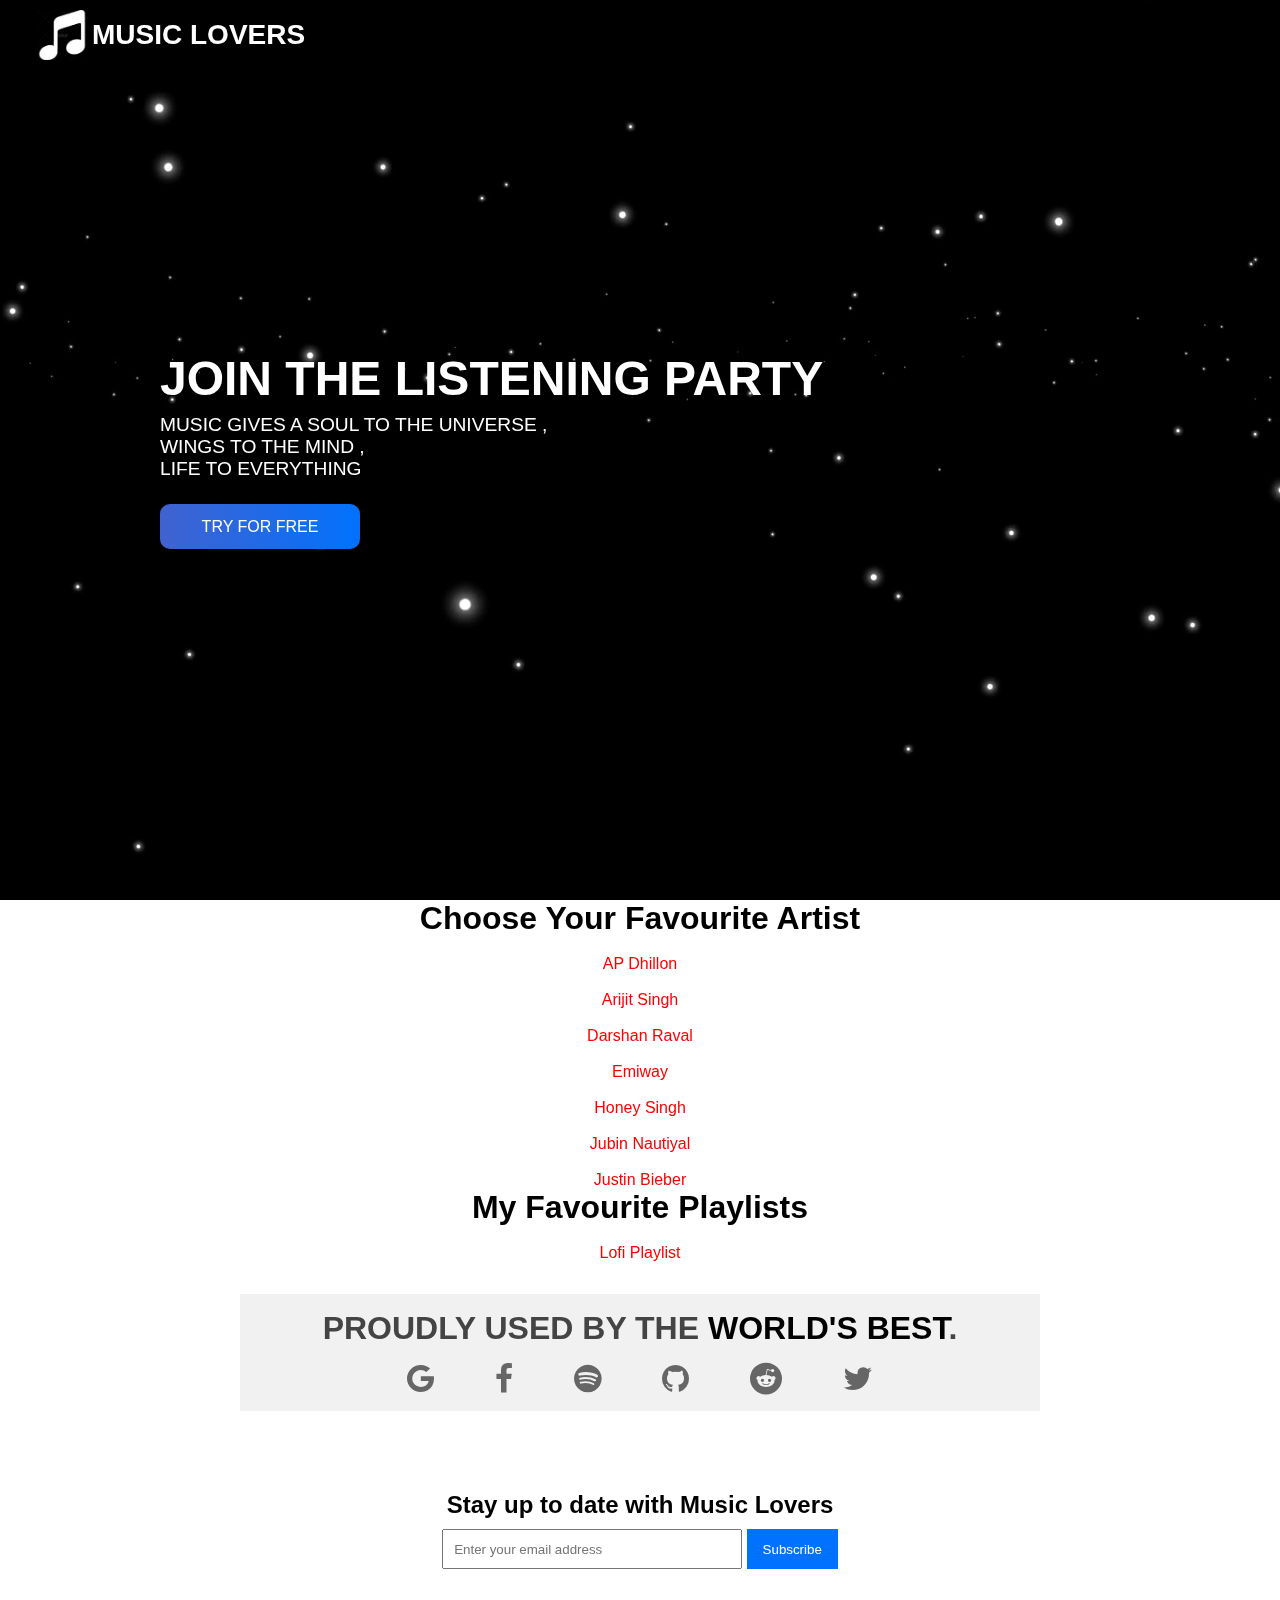
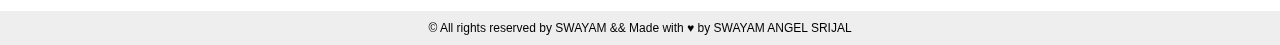
==== index.html @ a6e25db4 "Update index.html" ====
<!DOCTYPE html>
<html lang="en">
  <head>
    <meta charset="UTF-8" />
    <meta http-equiv="X-UA-Compatible" content="IE=edge" />
    <meta name="viewport" content="width=device-width, initial-scale=1.0" />
    <link
      rel="shortcut icon"
      href="./images/lala.png"
      type="image/x-icon"
    />
    <link
      rel="stylesheet"
      href="https://cdnjs.cloudflare.com/ajax/libs/font-awesome/4.7.0/css/font-awesome.css"
      integrity="sha512-5A8nwdMOWrSz20fDsjczgUidUBR8liPYU+WymTZP1lmY9G6Oc7HlZv156XqnsgNUzTyMefFTcsFH/tnJE/+xBg=="
      crossorigin="anonymous"
      referrerpolicy="no-referrer"
    />
    <link rel="stylesheet" href="./styles/common.css" />
    <link rel="stylesheet" href="./styles/index.css" />
    <link rel="stylesheet" href="./styles/navbar.css" />
    
    
    <title>MUSIC LOVERS</title>
  </head>
 <style>
  .im{
    filter: brightness(150%);
  }
 </style>
  <body>
    <button onclick="topFunction()" id="myBtn" title="Go to top">Top</button>
    
    <section class="home-main">
      <video autoplay muted loop play-inlinks id="myVideo">
        <source src="sb.mp4" type="video/mp4">
      </video>
      <nav>
        <div class="brand">
          <img src="./images/lala.png" alt="hosting" class="im"/>
          <a href="/">MUSIC LOVERS</a>
        </div>

     


      <div class="main-content">
        <h1>JOIN THE LISTENING PARTY</h1>
        <p>
          MUSIC GIVES A SOUL TO THE UNIVERSE , <br> WINGS TO THE MIND , <br> LIFE TO EVERYTHING
        </p>

        <a href="#links" class="gradient-btn">Try for free</a>
      </div>
    </section>
    <section class="link-main" id="links">
      <center class="naam">Choose Your Favourite <span>Artist</span></center>

      <center>
        <br />
        <li>
          <a href="./Artists/AP_Dhillon.html" class="links">AP Dhillon</a>
        </li>
      </center>
      <center>
        <br />
        <li><a href="./Artists/Arijit.html" class="links">Arijit Singh</a></li>
      </center>
      <center>
        <br />
        <li>
          <a href="./Artists/Darshan_Raval.html" class="links">Darshan Raval</a>
        </li>
      </center>
      <center>
        <br />
        <li><a href="./Artists/Emiway.html" class="links">Emiway</a></li>
      </center>
      <center>
        <br />
        <li>
          <a href="./HONEY SINGH/Honey_Singh.html" class="links">Honey Singh</a>
        </li>
      </center>
      <center>
        <br />
        <li>
          <a href="./Artists/Jubin_Nautiyal.html" class="links"
            >Jubin Nautiyal</a
          >
        </li>
      </center>
      <center>
        <br />
        <li>
          <a href="./Artists/Justin_Bieber.html" class="links">Justin Bieber</a>
        </li>
      </center>
      <center class="naam">My Favourite Playlists</center>
      <center>
        <br />
        <li>
          <a
            href="https://swayam0000000000000001.on.drv.tw/music_player/"
            class="links"
            >Lofi Playlist</a
          >
        </li>
      </center>
    </section>

    <section class="about">
      <div class="about-companies">
        <h1>Proudly used by the <span> world's best</span>.</h1>
        <div class="company-logos">
          <i class="fa fa-google"></i>
          <i class="fa fa-facebook"></i>
          <i class="fa fa-spotify"></i>
          <i class="fa fa-github"></i>
          <i class="fa fa-reddit"></i>
          <i class="fa fa-twitter"></i>
        </div>
      </div>
    </section>

    <div class="subscribe">
      <h2>Stay up to date with Music Lovers</h2>
      <form
        action="https://formsubmit.co/3c8b0efbdd8eccc2a6cbbbf3edbfd0a6 "
        method="POST"
        class="subscribe-box"
      >
        <input
          required
          type="email"
          name="subscription_email"
          placeholder="Enter your email address"
        />
        <button>Subscribe</button>
      </form>
    </div>

    <div class="copyright">
      &copy; All rights reserved by SWAYAM && Made with &hearts; by SWAYAM ANGEL SRIJAL
    </div>

    <script src="./js/navbar.js"></script>
      
  </body>
</html>
---- styles/common.css ----
*{
    margin:0;
    padding:0;
    box-sizing: border-box;
    font-family: -apple-system, BlinkMacSystemFont, 'Segoe UI', Roboto, Oxygen, Ubuntu, Cantarell, 'Open Sans', 'Helvetica Neue', sans-serif;
    scroll-behavior: smooth;
}

body{
    min-height: 100vh;
}

.copyright{
    text-align: center;
    background-color: #eee;
    padding: 10px;
    font-size: .75rem;
}
---- styles/index.css ----
.home-main {
  
  min-height: 100vh;
}
#myVideo {
  position: absolute;
  right: 0;
  bottom: 0;
  z-index: -1;
}
#myBtn {
  display: none; /* Hidden by default */
  position: fixed; /* Fixed/sticky position */
  bottom: 20px; /* Place the button at the bottom of the page */
  right: 30px; /* Place the button 30px from the right */
  z-index: 99; /* Make sure it does not overlap */
  border: none; /* Remove borders */
  outline: none; /* Remove outline */
  background-color: red; /* Set a background color */
  color: white; /* Text color */
  cursor: pointer; /* Add a mouse pointer on hover */
  padding: 15px; /* Some padding */
  border-radius: 10px; /* Rounded corners */
  font-size: 18px; /* Increase font size */
}

#myBtn:hover {
  background-color: #555; /* Add a dark-grey background on hover */
}
.brand{
  color: #fff;
  position: absolute;
}

.main-content {
  color: #fff;
  position: absolute;
  top: 50%;
  left: 50%;
  transform: translate(-50%, -50%);
  width: 75%;
}

.main-content h1 {
  font-size: 3rem;
  color: #fff;
}

.main-content p {
  font-size: 1.2rem;
  margin: 0.5rem 0;
}
.naam{
  font-size: 2rem;
  font-weight: bold;
}
.links{
  align-items: center;
  color: red;
  text-decoration: none;
}
.links:hover{
  color: #3b74bbc9;
  text-decoration: underline #4162cf;
  
}

.gradient-btn {
  display: grid;
  place-items: center;
  text-decoration: none;
  color: #fff;
  background-image: linear-gradient(
    to right,
    #4162cf 0%,
    #0072ff 51%,
    #4162cf 100%
  );
  border-radius: 10px;
  background-size: 200% auto;
  transition: 0.3s ease-in-out;
}

.main-content .gradient-btn {
  width: 200px;
  height: 45px;
  margin-top: 1.5rem;
  text-transform: uppercase;
}
.names{
  place-items: left;
}

.gradient-btn:hover {
  background-position: right center;
}

@media screen and (max-width: 600px) {
  .main-content h1 {
    font-size: 2.25rem;
  }

  .main-content p {
    font-size: 1rem;
  }

  .gradient-btn {
    width: 175px;
    height: 40px;
    font-size: 0.8rem;
  }
}

.about {
  padding: 1rem;
  text-align: center;
}

.about > h1 {
  font-size: 3rem;
  margin: 1rem 0;
}

.about-sub {
  display: flex;
  max-width: 800px;
  margin: 1rem auto;
  text-align: left;
}

.about-sub > img {
  max-height: 250px;
  width: 300px;
  max-width: 90%;
  animation: animateimage 1s linear;
}

@keyframes animateimage {
  from {
    transform: translateY(-15px);
    opacity: 0.5;
  }
  to {
    transform: translateY(0);
    opacity: 1;
  }
}

.about-sub .sub-sub-about {
  padding: 1rem;
  animation: animatetext 0.5s linear;
}

@keyframes animatetext {
  from {
    transform: translateY(15px);
    opacity: 0.5;
  }
  to {
    transform: translateY(0);
    opacity: 1;
  }
}

.about-sub .sub-sub-about p {
  font-size: 14px;
}

.about-sub .gradient-btn .links{
  width: 100px;
  margin-top: 5px;
  height: 30px;
  font-size: 12px;
}

@media screen and (max-width: 600px) {
  .about-sub {
    flex-direction: column;
  }

  .about-sub:nth-child(3) {
    flex-direction: column-reverse;
  }
}

.about-companies{
    max-width: 800px;
    width: 90%;
    background-color: #f1f1f1;
    padding: 1rem .5rem;
    margin:1rem auto;
}

.about-companies h1{
    font-size: 2rem;
    color: #444;
    text-transform: uppercase;
    margin-bottom: 1rem;
}

.about-companies h1 span{
    color: #000;
}

.about-companies .company-logos{
    display: flex;
    justify-content: space-evenly;
    color: #666;
    font-size: 2rem;
    transition: .3s ease-in;
    max-width: 75%;
    margin: 0pc auto;
}

.about-companies .company-logos .fa:hover{
    color: #000;
}

@media screen and (max-width:750px) {
    .about-companies h1{
        font-size: 1.5rem;
    }
}

@media screen and (max-width:600px) {
    .about-companies h1{
        font-size: 1.2rem;
    }

    .about-companies .company-logos{
        font-size: 1rem;
    }
}

.subscribe{
    text-align: center;
    padding: 3rem 2rem 2rem 2rem;
}

.subscribe-box{
    padding: 10px;
}

.subscribe-box input{
    max-width: 300px;
    width: 65%;
    padding: 5px 10px;
    height: 40px;
}

.subscribe-box button{
    border: none;
    background-color: #0072ff;
    height: 40px;
    padding: 0 1rem;
    color: #fff;
}
---- styles/navbar.css ----
nav{
    height: 70px;
    display: flex;
    align-items: center;
    justify-content: space-between;
    padding: 0 2rem;
}
nav .links{
    display: flex;
    align-items: center;
}
nav .brand{
    display: flex;
    align-items: center;
}

nav .brand img{
    height: 50px;
    margin: 0 5px;
}

nav .brand a{
    color: #fff;
    text-decoration: none;
    font-size: 1.75rem;
    font-weight: bold;
}

nav ul{
    display: flex;
}

nav ul li{
    list-style: none;
    margin: 0 10px;
}

nav ul li a{
    text-decoration: none;
    color: #ddd;
    padding: 5px;
    transition: .3s ease;
    position: relative;
}

nav ul li a:hover{
    color: #fff;
}

nav ul li a::after{
    content: '';
    width: 100%;
    height: 3px;
    background: #fff;
    position: absolute;
    bottom: 0;
    left:0;
    transform: scaleX(0);
    transform-origin: left;
    transition: .3s ease-in-out;
}

nav ul li a:hover::after{
    transform: scaleX(1);
}

nav .fa{
    color:#fff;
    font-size: 2rem;
    display: none;
}

@media screen and (max-width:600px) {

    nav .fa{
        display: block;
    }

    nav ul .fa{
        margin-bottom: 30px;
    }

    nav .brand img{
        height: 40px;
    }

    nav .brand a{
        font-size: 1.2rem;
    }
    nav ul{
        flex-direction: column;
        position: absolute;
        top:0;
        right:0;
        width:35%;
        background-color: red;
        padding:10px;
        height: 100vh;
        z-index: 99;
        transform: scaleX(0);
        transition: .1s ease-in;
        transform-origin: right;
    }
    
    nav ul.menu{
        transform: scaleX(1);
    }

    nav ul li {
        margin-top:10px;
    }

    nav ul li a{
        font-size: 1rem;
        font-weight: bold;
    }
}
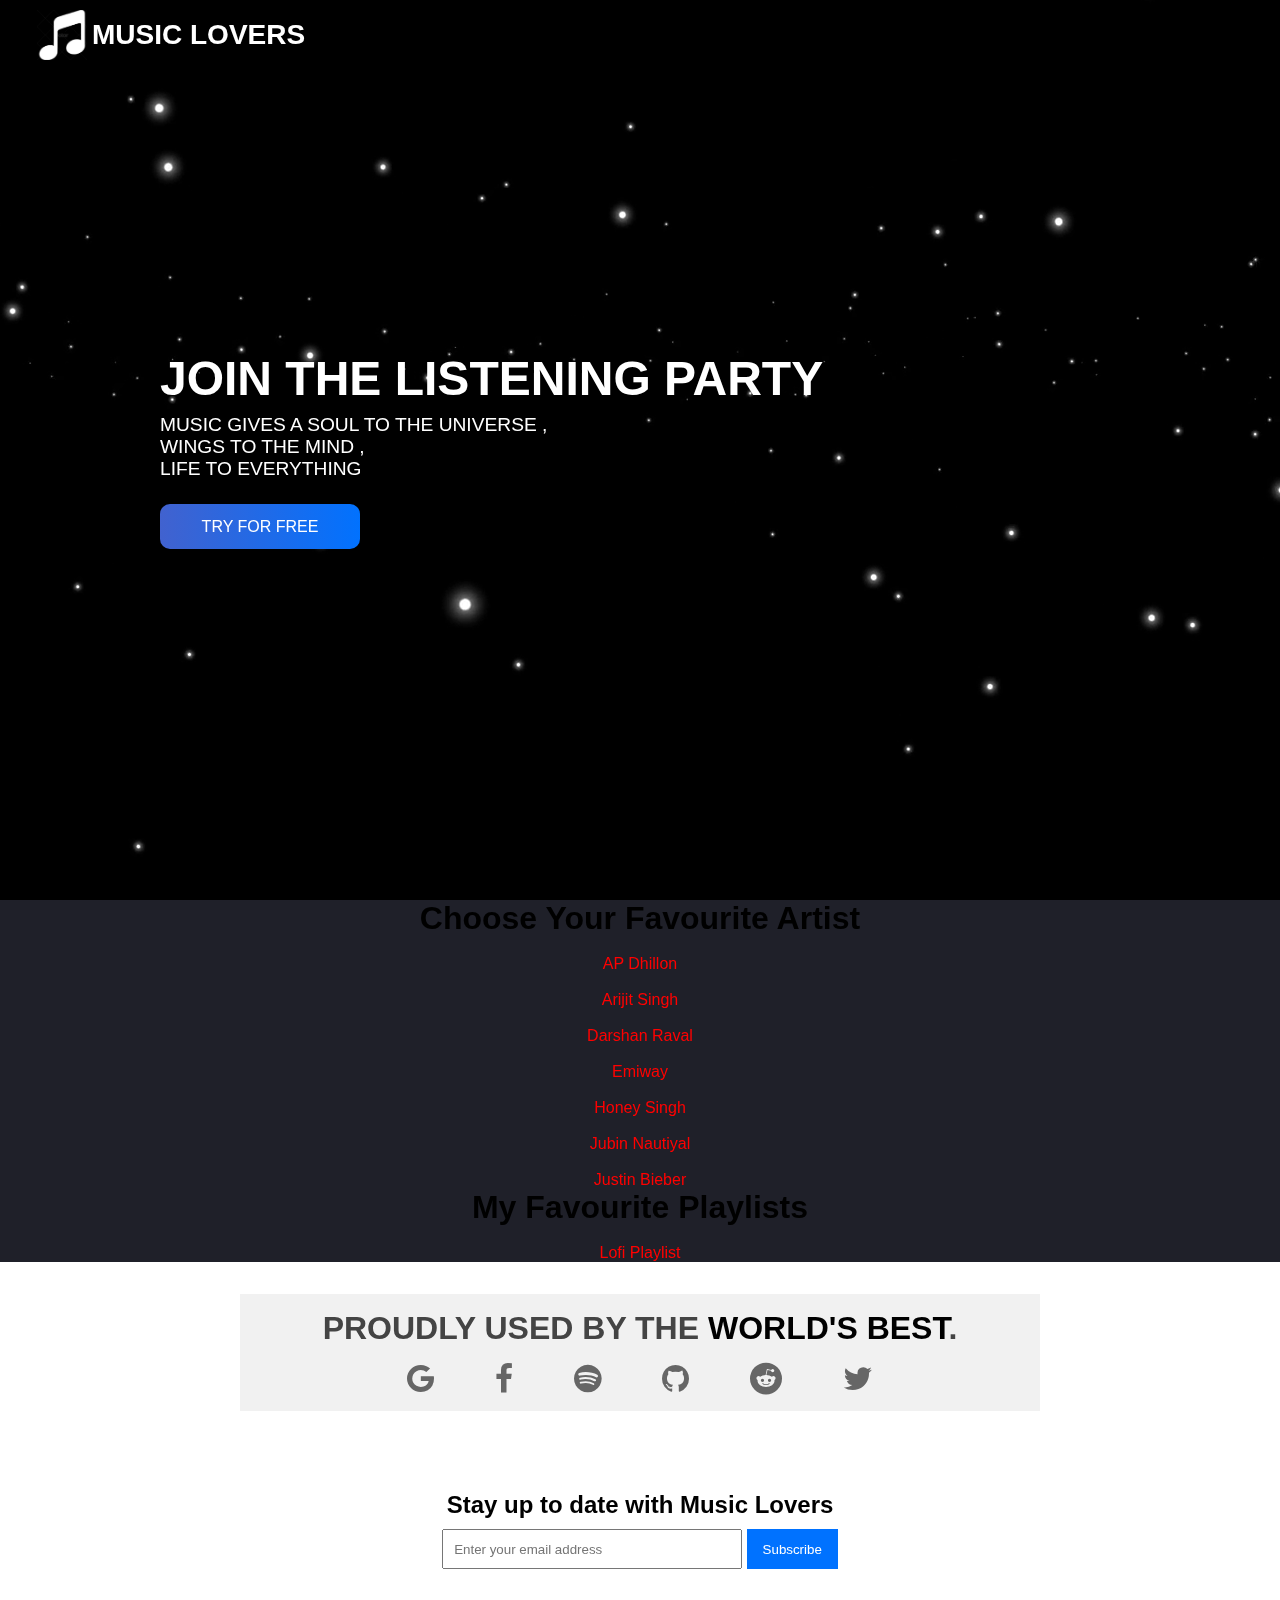
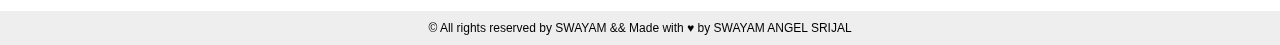
==== commit 5ba62f8a: "Update index.html" ====
--- a/index.html
+++ b/index.html
@@ -53,7 +53,7 @@
         <a href="#links" class="gradient-btn">Try for free</a>
       </div>
     </section>
-    <section class="link-main" id="links">
+    <section class="link-main" id="links1">
       <center class="naam">Choose Your Favourite <span>Artist</span></center>
 
       <center>
--- a/styles/index.css
+++ b/styles/index.css
@@ -54,6 +54,7 @@
 .naam{
   font-size: 2rem;
   font-weight: bold;
+ 
 }
 .links{
   align-items: center;
@@ -64,6 +65,9 @@
   color: #3b74bbc9;
   text-decoration: underline #4162cf;
   
+}
+.link-main{
+  background-color: #1f2029; 
 }
 
 .gradient-btn {
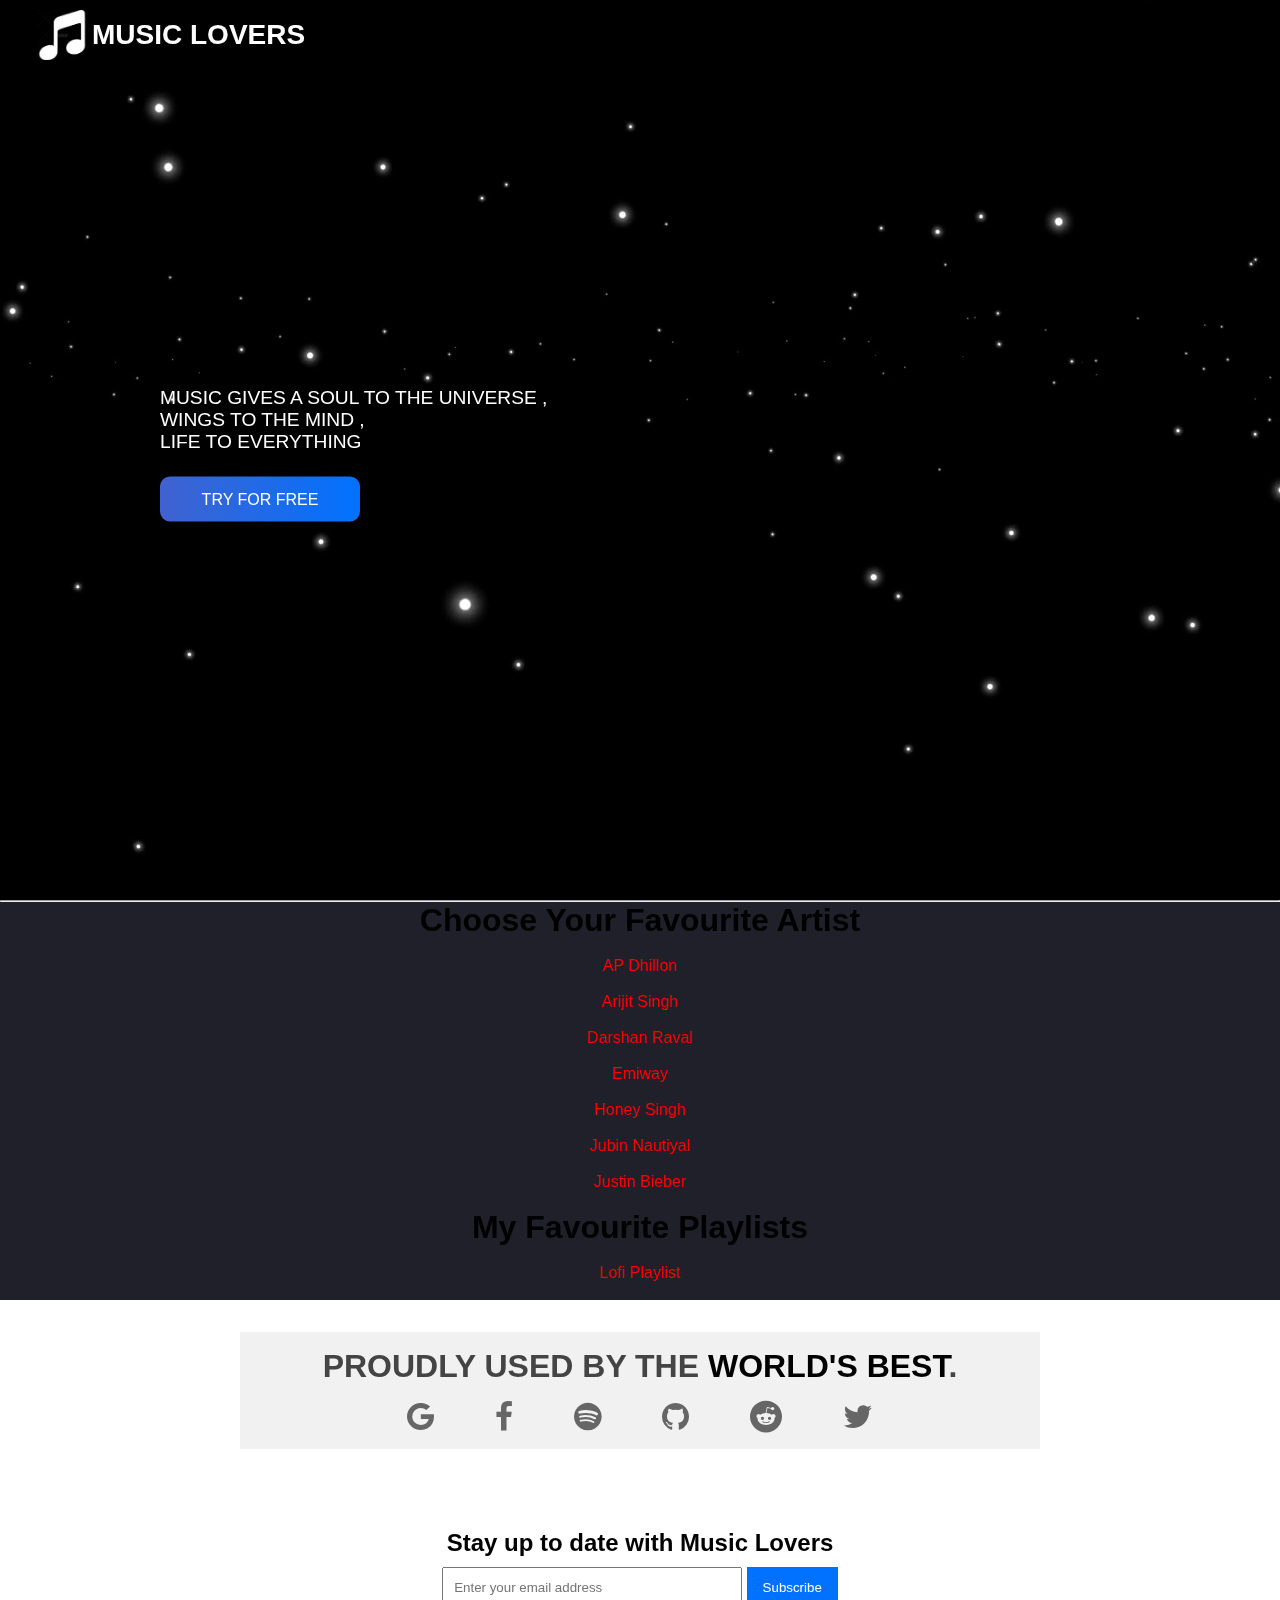
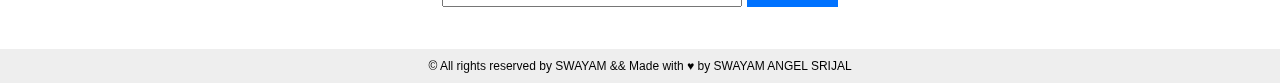
==== commit e05442fa: "Update index.html" ====
--- a/index.html
+++ b/index.html
@@ -1,150 +1,161 @@
 <!DOCTYPE html>
 <html lang="en">
-  <head>
-    <meta charset="UTF-8" />
-    <meta http-equiv="X-UA-Compatible" content="IE=edge" />
-    <meta name="viewport" content="width=device-width, initial-scale=1.0" />
-    <link
-      rel="shortcut icon"
-      href="./images/lala.png"
-      type="image/x-icon"
-    />
-    <link
-      rel="stylesheet"
-      href="https://cdnjs.cloudflare.com/ajax/libs/font-awesome/4.7.0/css/font-awesome.css"
-      integrity="sha512-5A8nwdMOWrSz20fDsjczgUidUBR8liPYU+WymTZP1lmY9G6Oc7HlZv156XqnsgNUzTyMefFTcsFH/tnJE/+xBg=="
-      crossorigin="anonymous"
-      referrerpolicy="no-referrer"
-    />
-    <link rel="stylesheet" href="./styles/common.css" />
-    <link rel="stylesheet" href="./styles/index.css" />
-    <link rel="stylesheet" href="./styles/navbar.css" />
-    
-    
-    <title>MUSIC LOVERS</title>
-  </head>
- <style>
-  .im{
+
+<head>
+  <meta charset="UTF-8" />
+  <meta http-equiv="X-UA-Compatible" content="IE=edge" />
+  <meta name="viewport" content="width=device-width, initial-scale=1.0" />
+  <link rel="shortcut icon" href="./images/lala.png" type="image/x-icon" />
+  <link href="https://fonts.googleapis.com/css?family=Barlow+Condensed|Barlow:600|Rasa:300,500" rel="stylesheet">
+  <link rel="stylesheet" href="https://cdnjs.cloudflare.com/ajax/libs/font-awesome/4.7.0/css/font-awesome.css"
+    integrity="sha512-5A8nwdMOWrSz20fDsjczgUidUBR8liPYU+WymTZP1lmY9G6Oc7HlZv156XqnsgNUzTyMefFTcsFH/tnJE/+xBg=="
+    crossorigin="anonymous" referrerpolicy="no-referrer" />
+  <link rel="stylesheet" href="./styles/common.css" />
+  <link rel="stylesheet" href="./styles/index.css" />
+  <link rel="stylesheet" href="./styles/navbar.css" />
+
+
+  <title>MUSIC LOVERS</title>
+</head>
+<style>
+  .im {
     filter: brightness(150%);
   }
- </style>
-  <body>
-    <button onclick="topFunction()" id="myBtn" title="Go to top">Top</button>
-    
-    <section class="home-main">
-      <video autoplay muted loop play-inlinks id="myVideo">
-        <source src="sb.mp4" type="video/mp4">
-      </video>
-      <nav>
-        <div class="brand">
-          <img src="./images/lala.png" alt="hosting" class="im"/>
-          <a href="/">MUSIC LOVERS</a>
-        </div>
+</style>
 
-     
+<body>
+  <button onclick="topFunction()" id="myBtn" title="Go to top">Top</button>
+
+  <section class="home-main">
+    <video autoplay muted loop play-inlinks id="myVideo">
+      <source src="sb.mp4" type="video/mp4">
+    </video>
+    <nav>
+      <div class="brand">
+        <img src="./images/lala.png" alt="hosting" class="im" />
+        <a href="/">MUSIC LOVERS</a>
+      </div>
 
 
+
+      <div class="waviy">
+        <span style="--i:1">J</span>
+        <span style="--i:2">O</span>
+        <span style="--i:3">I</span>
+        <span style="--i:4">N</span>
+        <span style="--i:5"> </span>
+        <span style="--i:6">T</span>
+        <span style="--i:7">H</span>
+        <span style="--i:8">E</span>
+        <span style="--i:9"> </span>
+        <span style="--i:10">L</span>
+        <span style="--i:11">I</span>
+        <span style="--i:12">S</span>
+        <span style="--i:13">T</span>
+        <span style="--i:14">E</span>
+        <span style="--i:15">N</span>
+        <span style="--i:16">I</span>
+        <span style="--i:17">N</span>
+        <span style="--i:18">G</span>
+        <span style="--i:19"> </span>
+        <span style="--i:20">P</span>
+        <span style="--i:21">A</span>
+        <span style="--i:22">R</span>
+        <span style="--i:23">T</span>
+        <span style="--i:24">Y</span>
+      </div>
       <div class="main-content">
-        <h1>JOIN THE LISTENING PARTY</h1>
+        
         <p>
           MUSIC GIVES A SOUL TO THE UNIVERSE , <br> WINGS TO THE MIND , <br> LIFE TO EVERYTHING
         </p>
 
-        <a href="#links" class="gradient-btn">Try for free</a>
+        <a href="#links1" class="gradient-btn">Try for free</a>
       </div>
-    </section>
-    <section class="link-main" id="links1">
-      <center class="naam">Choose Your Favourite <span>Artist</span></center>
+  </section>
+  <hr class="nn">
+  <section class="link-main" id="links1">
+    <center class="naam">Choose Your Favourite <span>Artist</span></center>
 
-      <center>
-        <br />
-        <li>
-          <a href="./Artists/AP_Dhillon.html" class="links">AP Dhillon</a>
-        </li>
-      </center>
-      <center>
-        <br />
-        <li><a href="./Artists/Arijit.html" class="links">Arijit Singh</a></li>
-      </center>
-      <center>
-        <br />
-        <li>
-          <a href="./Artists/Darshan_Raval.html" class="links">Darshan Raval</a>
-        </li>
-      </center>
-      <center>
-        <br />
-        <li><a href="./Artists/Emiway.html" class="links">Emiway</a></li>
-      </center>
-      <center>
-        <br />
-        <li>
-          <a href="./HONEY SINGH/Honey_Singh.html" class="links">Honey Singh</a>
-        </li>
-      </center>
-      <center>
-        <br />
-        <li>
-          <a href="./Artists/Jubin_Nautiyal.html" class="links"
-            >Jubin Nautiyal</a
-          >
-        </li>
-      </center>
-      <center>
-        <br />
-        <li>
-          <a href="./Artists/Justin_Bieber.html" class="links">Justin Bieber</a>
-        </li>
-      </center>
-      <center class="naam">My Favourite Playlists</center>
-      <center>
-        <br />
-        <li>
-          <a
-            href="https://swayam0000000000000001.on.drv.tw/music_player/"
-            class="links"
-            >Lofi Playlist</a
-          >
-        </li>
-      </center>
-    </section>
+    <center>
+      <br>
 
-    <section class="about">
-      <div class="about-companies">
-        <h1>Proudly used by the <span> world's best</span>.</h1>
-        <div class="company-logos">
-          <i class="fa fa-google"></i>
-          <i class="fa fa-facebook"></i>
-          <i class="fa fa-spotify"></i>
-          <i class="fa fa-github"></i>
-          <i class="fa fa-reddit"></i>
-          <i class="fa fa-twitter"></i>
-        </div>
+      <a href="./Artists/AP_Dhillon.html" class="links">AP Dhillon</a>
+
+    </center>
+    <center>
+      <br>
+      <a href="./Artists/Arijit.html" class="links">Arijit Singh</a>
+    </center>
+    <center>
+      <br>
+
+      <a href="./Artists/Darshan_Raval.html" class="links">Darshan Raval</a>
+
+    </center>
+    <center>
+      <br>
+      <a href="./Artists/Emiway.html" class="links">Emiway</a>
+    </center>
+    <center>
+      <br>
+
+      <a href="./HONEY SINGH/Honey_Singh.html" class="links">Honey Singh</a>
+
+    </center>
+    <center>
+      <br>
+
+      <a href="./Artists/Jubin_Nautiyal.html" class="links">Jubin Nautiyal</a>
+
+    </center>
+    <center>
+      <br>
+
+      <a href="./Artists/Justin_Bieber.html" class="links">Justin Bieber</a>
+      <br>
+
+    </center>
+    <br>
+    <center class="naam">My Favourite Playlists</center>
+    <center>
+      <br>
+      <a href="https://swayam0000000000000001.on.drv.tw/music_player/" class="links">Lofi Playlist<br></a>
+    
+    <br>
+    
+    </center>
+  </section>
+
+
+  <section class="about">
+    <div class="about-companies">
+      <h1>Proudly used by the <span> world's best</span>.</h1>
+      <div class="company-logos">
+        <i class="fa fa-google"></i>
+        <i class="fa fa-facebook"></i>
+        <i class="fa fa-spotify"></i>
+        <i class="fa fa-github"></i>
+        <i class="fa fa-reddit"></i>
+        <i class="fa fa-twitter"></i>
       </div>
-    </section>
+    </div>
+  </section>
 
-    <div class="subscribe">
-      <h2>Stay up to date with Music Lovers</h2>
-      <form
-        action="https://formsubmit.co/3c8b0efbdd8eccc2a6cbbbf3edbfd0a6 "
-        method="POST"
-        class="subscribe-box"
-      >
-        <input
-          required
-          type="email"
-          name="subscription_email"
-          placeholder="Enter your email address"
-        />
-        <button>Subscribe</button>
-      </form>
-    </div>
+  <div class="subscribe">
+    <h2>Stay up to date with Music Lovers</h2>
+    <form action="https://formsubmit.co/3c8b0efbdd8eccc2a6cbbbf3edbfd0a6 " method="POST" class="subscribe-box">
+      <input required type="email" name="subscription_email" placeholder="Enter your email address" />
+      <button>Subscribe</button>
+    </form>
+  </div>
 
-    <div class="copyright">
-      &copy; All rights reserved by SWAYAM && Made with &hearts; by SWAYAM ANGEL SRIJAL
-    </div>
+  <div class="copyright">
+    &copy; All rights reserved by SWAYAM && Made with &hearts; by SWAYAM ANGEL SRIJAL
+  </div>
 
-    <script src="./js/navbar.js"></script>
-      
-  </body>
+  <script src="./js/navbar.js"></script>
+
+</body>
+
 </html>
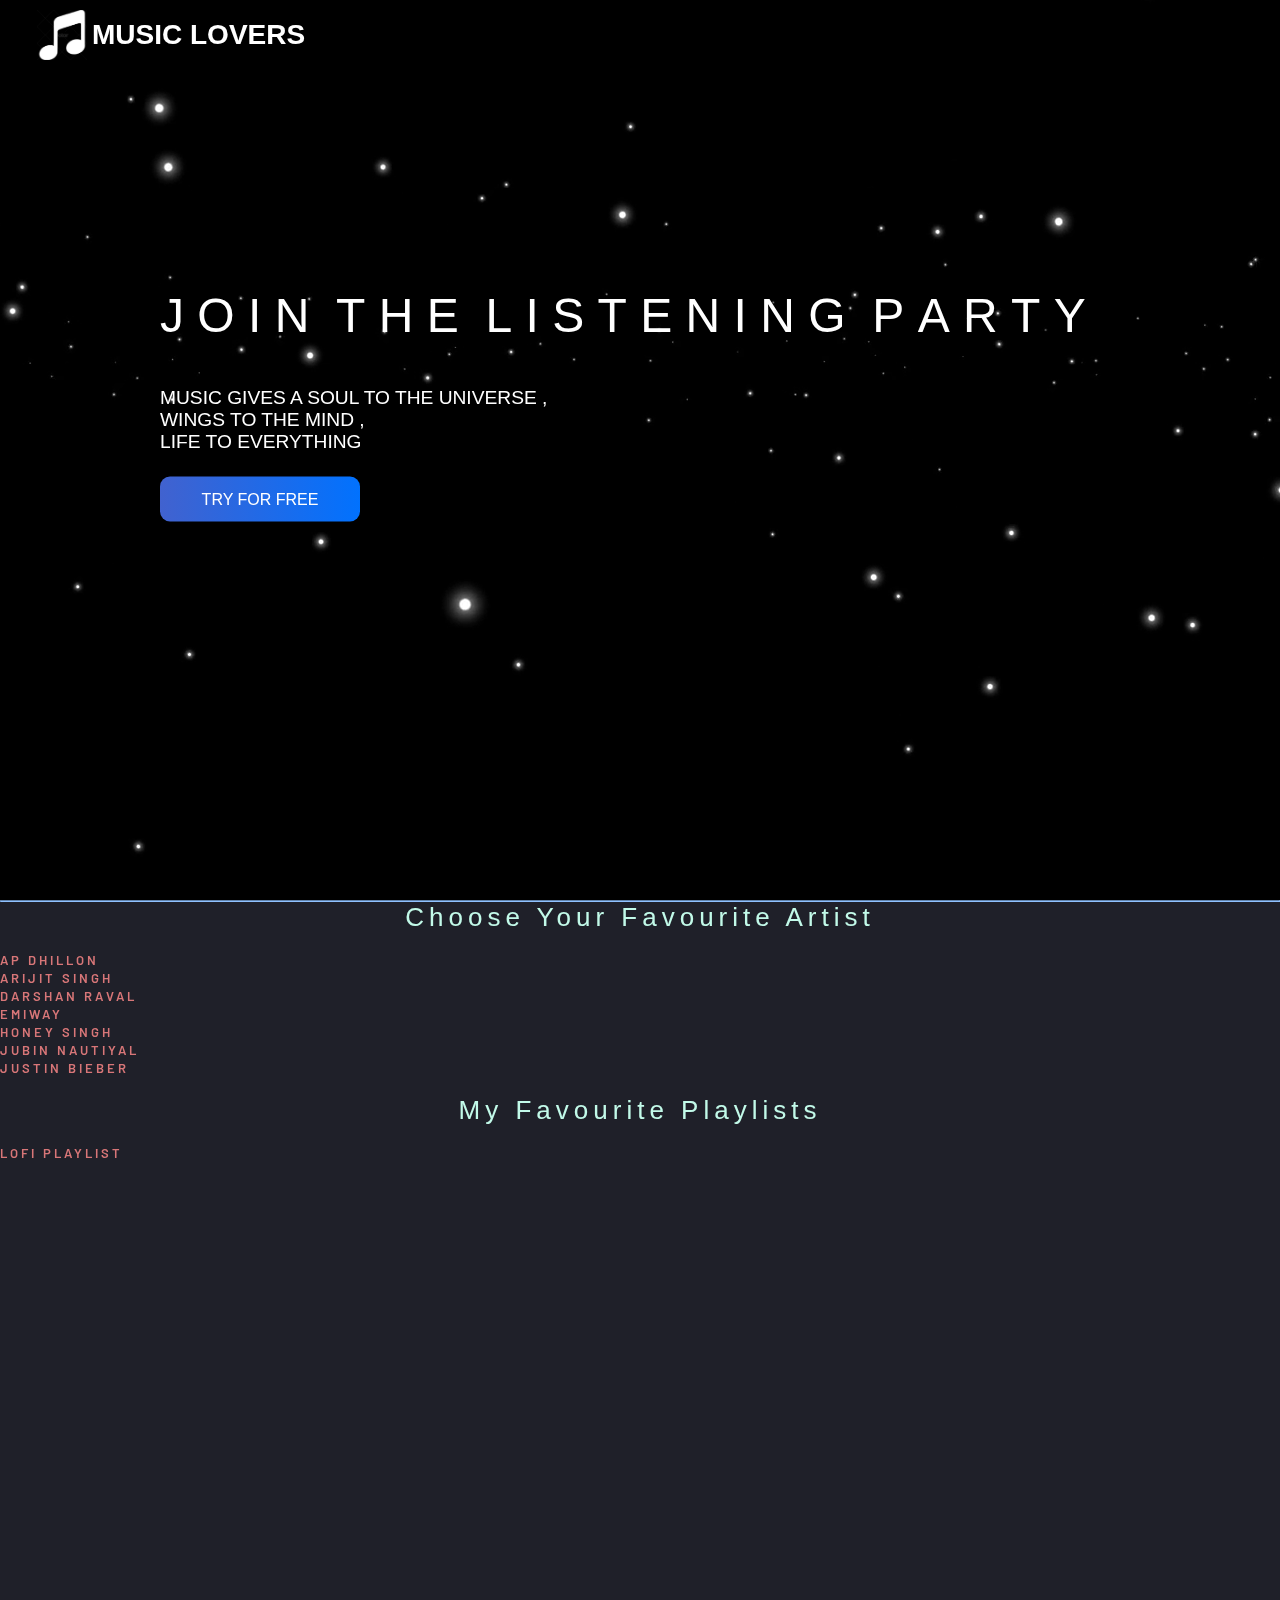
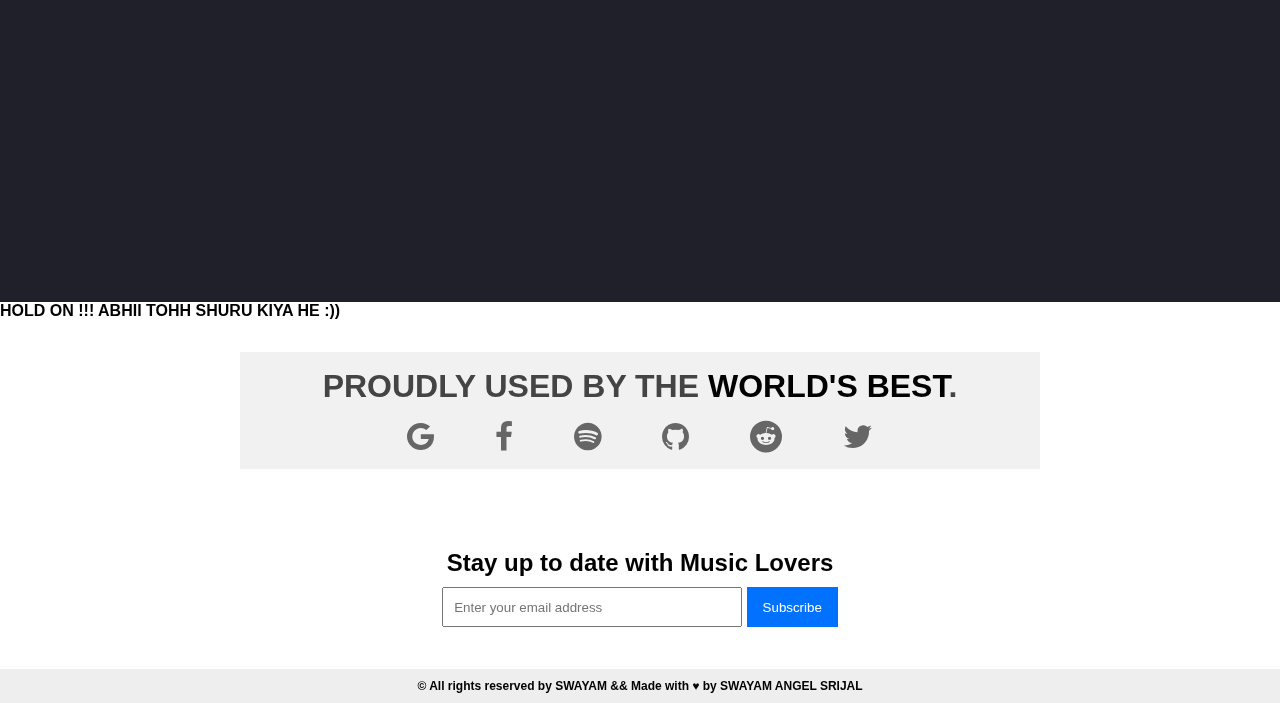
==== commit fa882cbf: "Update index.html" ====
--- a/index.html
+++ b/index.html
@@ -75,41 +75,42 @@
   </section>
   <hr class="nn">
   <section class="link-main" id="links1">
+    <div class="links1">
     <center class="naam">Choose Your Favourite <span>Artist</span></center>
 
-    <center>
+    
       <br>
 
       <a href="./Artists/AP_Dhillon.html" class="links">AP Dhillon</a>
 
     </center>
-    <center>
+    
       <br>
       <a href="./Artists/Arijit.html" class="links">Arijit Singh</a>
     </center>
-    <center>
+    
       <br>
 
       <a href="./Artists/Darshan_Raval.html" class="links">Darshan Raval</a>
 
     </center>
-    <center>
+    
       <br>
       <a href="./Artists/Emiway.html" class="links">Emiway</a>
     </center>
-    <center>
+    
       <br>
 
       <a href="./HONEY SINGH/Honey_Singh.html" class="links">Honey Singh</a>
 
     </center>
-    <center>
+    
       <br>
 
       <a href="./Artists/Jubin_Nautiyal.html" class="links">Jubin Nautiyal</a>
 
     </center>
-    <center>
+    
       <br>
 
       <a href="./Artists/Justin_Bieber.html" class="links">Justin Bieber</a>
@@ -118,14 +119,13 @@
     </center>
     <br>
     <center class="naam">My Favourite Playlists</center>
-    <center>
+    
       <br>
-      <a href="https://swayam0000000000000001.on.drv.tw/music_player/" class="links">Lofi Playlist<br></a>
-    
-    <br>
-    
+      <a href="https://swayam0000000000000001.on.drv.tw/music_player/" class="links">Lofi Playlist</a>
     </center>
+  </div>
   </section>
+  <b>HOLD ON !!! ABHII TOHH SHURU KIYA HE :))
 
 
   <section class="about">
--- a/styles/index.css
+++ b/styles/index.css
@@ -1,4 +1,3 @@
-
 .home-main {
   
   min-height: 100vh;
@@ -32,7 +31,34 @@
   color: #fff;
   position: absolute;
 }
-
+.waviy {
+  position: absolute;
+  top: 35%;
+  left: 50%;
+  transform: translate(-50%, -50%);
+  width: 75%;
+  font-size: 3rem;
+}
+.waviy span {
+  position: relative;
+  display: inline-block;
+  font-size: 3rem;
+  color: #fff;
+  text-transform: uppercase;
+  animation: flip 2.5s ;
+  animation-delay: calc(.1s * var(--i))
+}
+@keyframes flip {
+  0%,80% {
+    transform: rotateY(360deg) 
+  }
+}
+.nn{
+  border-color: hsl(213, 100%, 78%);
+  width: auto;
+  height: 1px;
+  background-color: #f64;
+}
 .main-content {
   color: #fff;
   position: absolute;
@@ -52,18 +78,30 @@
   margin: 0.5rem 0;
 }
 .naam{
-  font-size: 2rem;
-  font-weight: bold;
- 
+  display: block;
+  	font-size: 26px;
+  	font-weight: 400;
+  	letter-spacing: 5px;
+ color-scheme: light;
+ color: rgb(194, 250, 233);
+
+}
+#links1{
+  height: 1000px;
 }
 .links{
-  align-items: center;
-  color: red;
-  text-decoration: none;
+  font-family: 'Barlow', sans-serif;
+    font-weight: 600;
+    font-size: 13px;
+    text-transform: uppercase;
+    letter-spacing: 3px;
+    color: rgba(255, 137, 137, 0.829);
+    text-decoration: none;
 }
 .links:hover{
   color: #3b74bbc9;
   text-decoration: underline #4162cf;
+  transition: 0.3s ease-in-out;
   
 }
 .link-main{
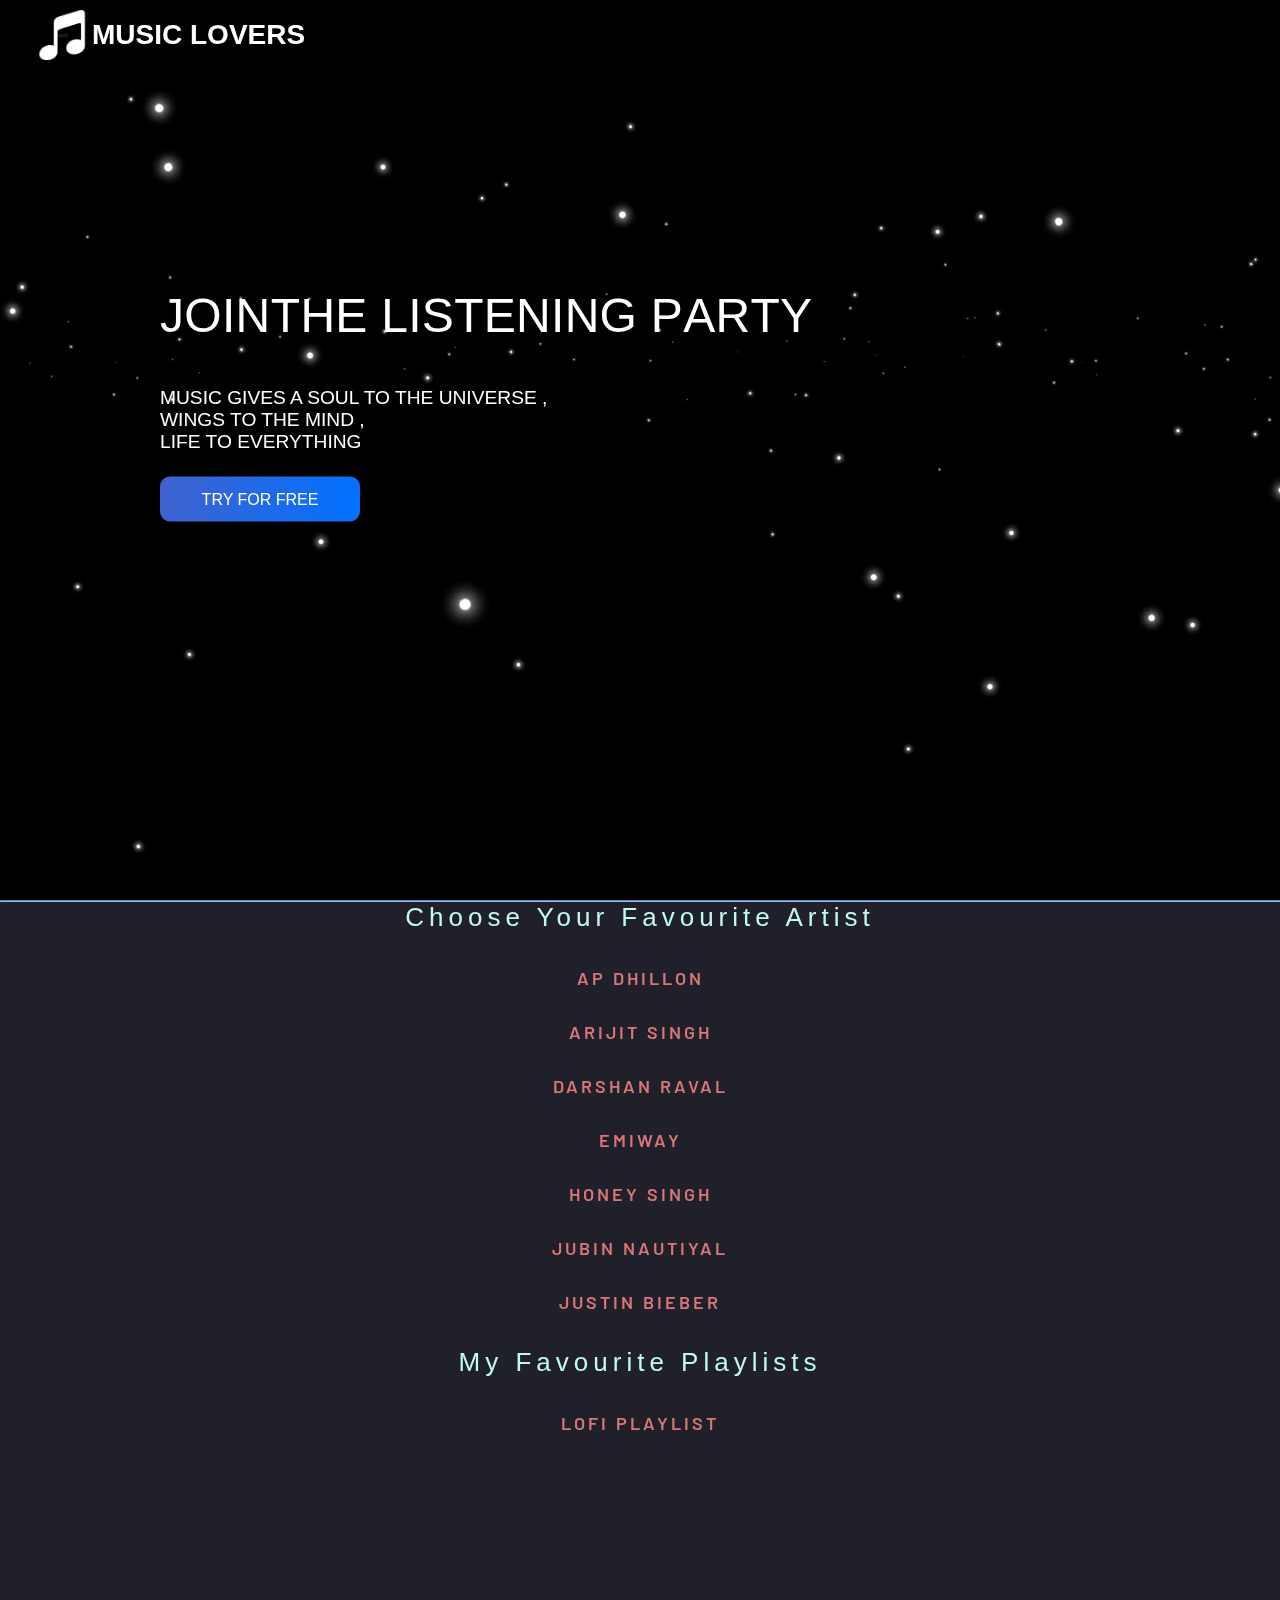
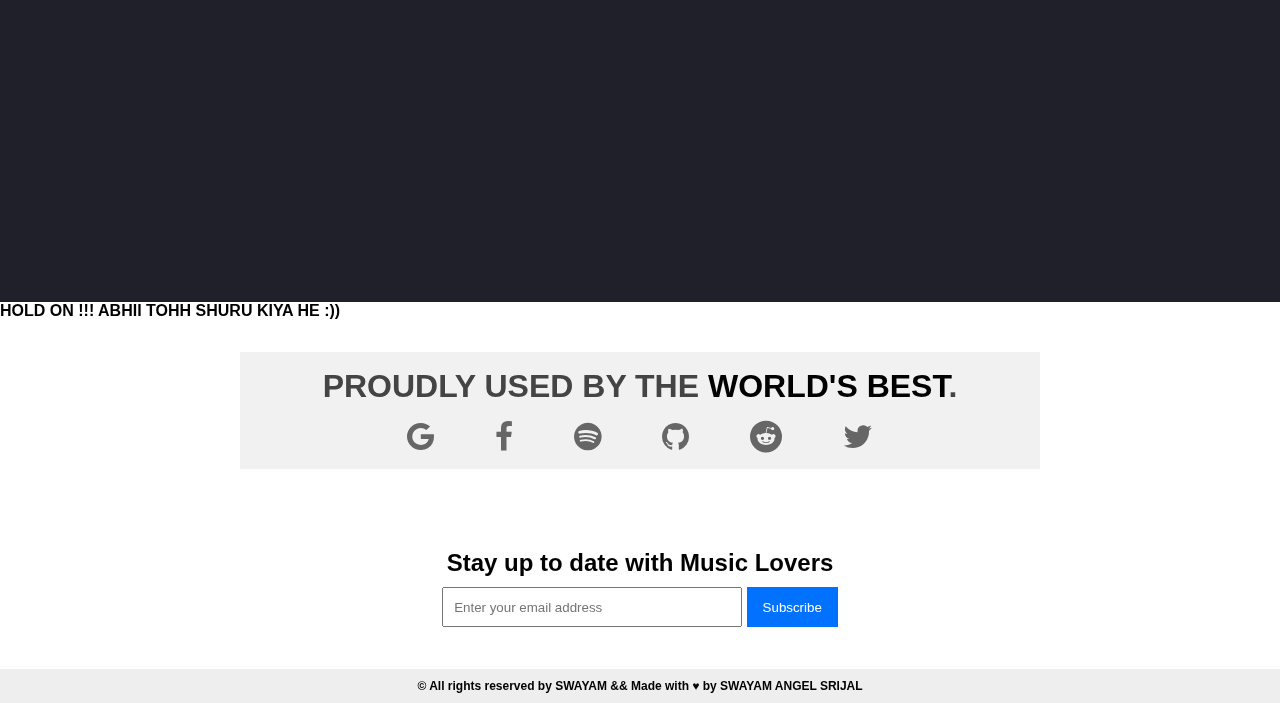
==== commit 08836854: "Update index.html" ====
--- a/index.html
+++ b/index.html
@@ -47,7 +47,7 @@
         <span style="--i:6">T</span>
         <span style="--i:7">H</span>
         <span style="--i:8">E</span>
-        <span style="--i:9"> </span>
+        <span style="--i:9"> </span>
         <span style="--i:10">L</span>
         <span style="--i:11">I</span>
         <span style="--i:12">S</span>
@@ -57,7 +57,7 @@
         <span style="--i:16">I</span>
         <span style="--i:17">N</span>
         <span style="--i:18">G</span>
-        <span style="--i:19"> </span>
+        <span style="--i:19"> </span>
         <span style="--i:20">P</span>
         <span style="--i:21">A</span>
         <span style="--i:22">R</span>
--- a/styles/index.css
+++ b/styles/index.css
@@ -31,13 +31,19 @@
   color: #fff;
   position: absolute;
 }
+#link-main{
+  text-align: center;
+}
+.links1{
+  text-align: center;
+}
 .waviy {
   position: absolute;
   top: 35%;
   left: 50%;
   transform: translate(-50%, -50%);
   width: 75%;
-  font-size: 3rem;
+  font-size: 1px;
 }
 .waviy span {
   position: relative;
@@ -92,17 +98,42 @@
 .links{
   font-family: 'Barlow', sans-serif;
     font-weight: 600;
-    font-size: 13px;
+    font-size: 18px;
     text-transform: uppercase;
     letter-spacing: 3px;
     color: rgba(255, 137, 137, 0.829);
     text-decoration: none;
-}
+    padding: 5px;
+    transition: .3s ease;
+    position: relative;
+    align-items: center;
+    text-align: center;
+    line-height: 3;
+}
+#links1 {
+  
+  text-align: center;
+}
+
 .links:hover{
-  color: #3b74bbc9;
-  text-decoration: underline #4162cf;
-  transition: 0.3s ease-in-out;
+ 
+  color: #58a3ff;
   
+}
+.links::after{
+  content: '';
+    width: 100%;
+    height: 3px;
+    background: #58a3ff;
+    position: absolute;
+    bottom: 0;
+    left:0;
+    transform: scaleX(0);
+    transform-origin: center;
+    transition: .3s ease-in-out;
+}
+.links:hover::after{
+  transform: scaleX(1);
 }
 .link-main{
   background-color: #1f2029; 
@@ -142,7 +173,15 @@
   .main-content h1 {
     font-size: 2.25rem;
   }
-
+  .waviy span {
+    position: relative;
+    display: inline-block;
+    font-size: 25px;
+    color: #fff;
+    text-transform: uppercase;
+    animation: flip 2.5s ;
+    animation-delay: calc(.1s * var(--i))
+  }
   .main-content p {
     font-size: 1rem;
   }
@@ -263,6 +302,9 @@
     .about-companies h1{
         font-size: 1.5rem;
     }
+    .waviy{
+      font-size: 0.5rem;
+    }
 }
 
 @media screen and (max-width:600px) {
@@ -272,6 +314,9 @@
 
     .about-companies .company-logos{
         font-size: 1rem;
+    }
+    .waviy{
+      font-size: 0.5rem;
     }
 }
 
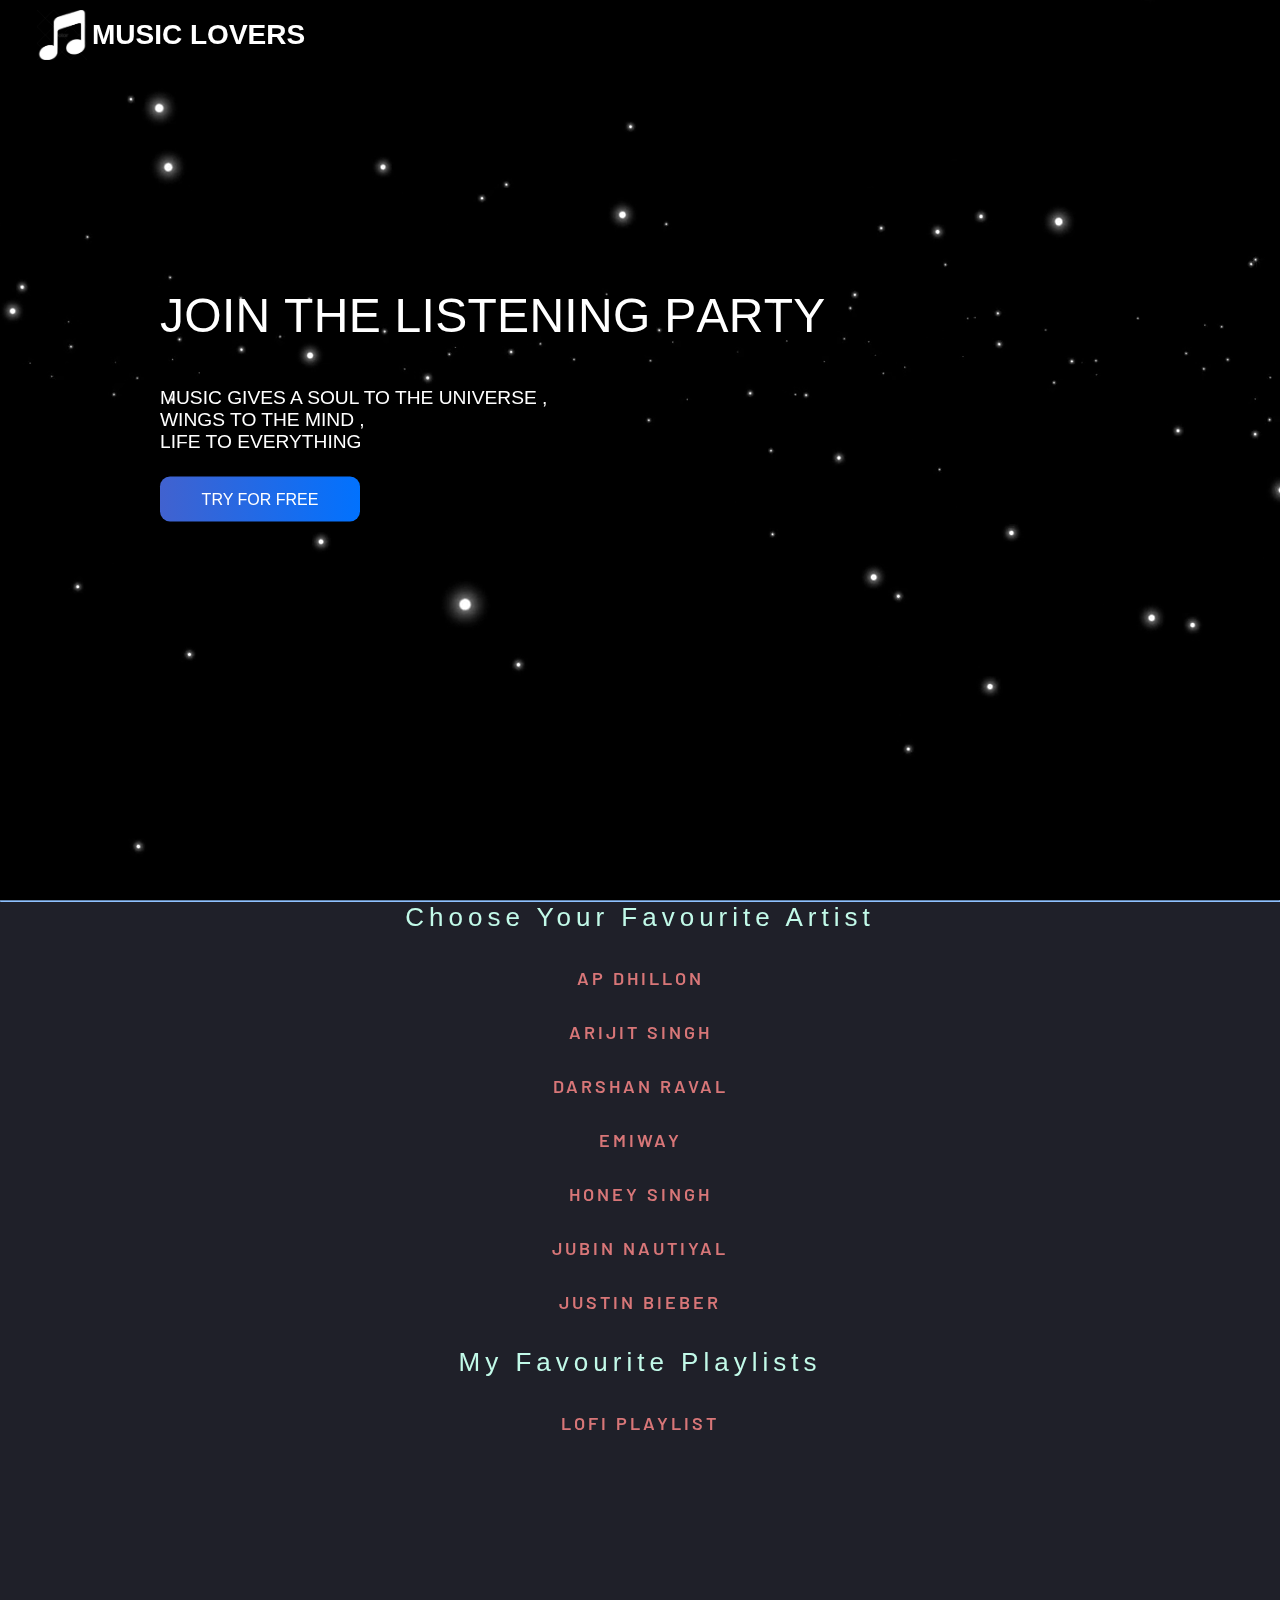
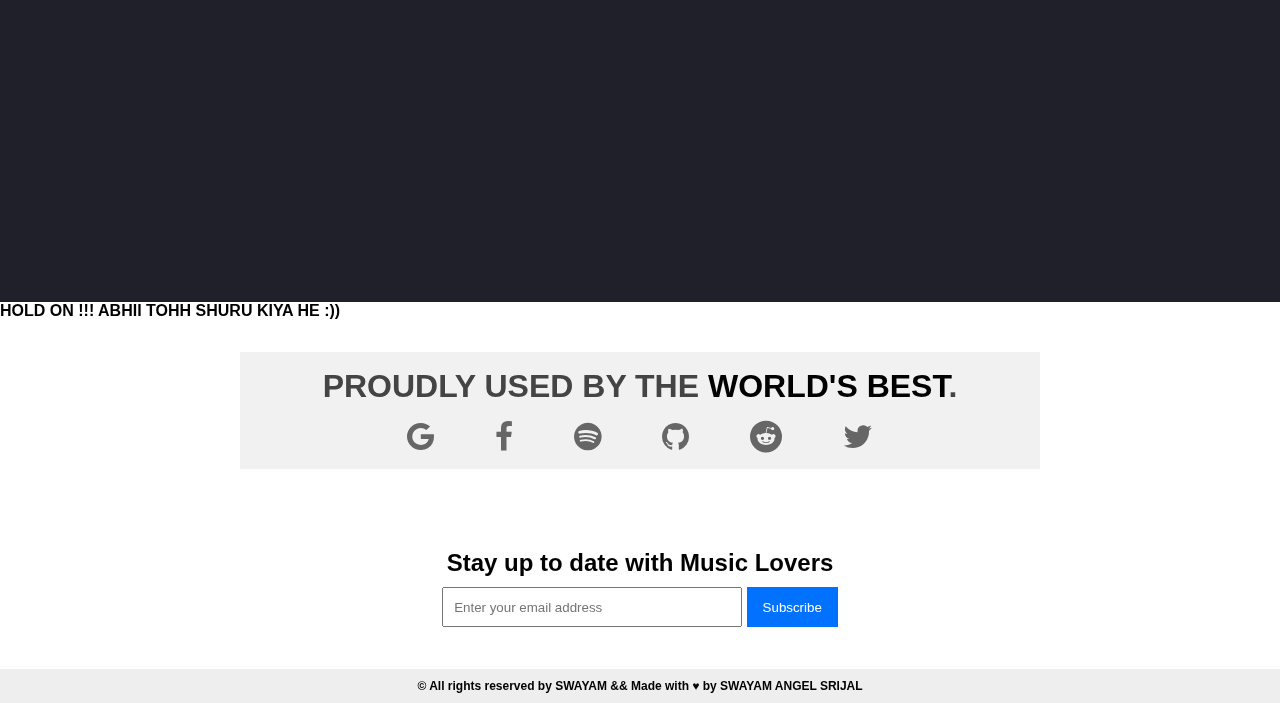
==== commit 68999e5c: "Update index.html" ====
--- a/index.html
+++ b/index.html
@@ -5,7 +5,7 @@
   <meta charset="UTF-8" />
   <meta http-equiv="X-UA-Compatible" content="IE=edge" />
   <meta name="viewport" content="width=device-width, initial-scale=1.0" />
-  <link rel="shortcut icon" href="./images/lala.png" type="image/x-icon" />
+  <link rel="shortcut icon" href="./images/iconic.png" type="image/x-icon" />
   <link href="https://fonts.googleapis.com/css?family=Barlow+Condensed|Barlow:600|Rasa:300,500" rel="stylesheet">
   <link rel="stylesheet" href="https://cdnjs.cloudflare.com/ajax/libs/font-awesome/4.7.0/css/font-awesome.css"
     integrity="sha512-5A8nwdMOWrSz20fDsjczgUidUBR8liPYU+WymTZP1lmY9G6Oc7HlZv156XqnsgNUzTyMefFTcsFH/tnJE/+xBg=="
@@ -43,7 +43,7 @@
         <span style="--i:2">O</span>
         <span style="--i:3">I</span>
         <span style="--i:4">N</span>
-        <span style="--i:5"> </span>
+        <span style="--i:5"> </span>
         <span style="--i:6">T</span>
         <span style="--i:7">H</span>
         <span style="--i:8">E</span>
